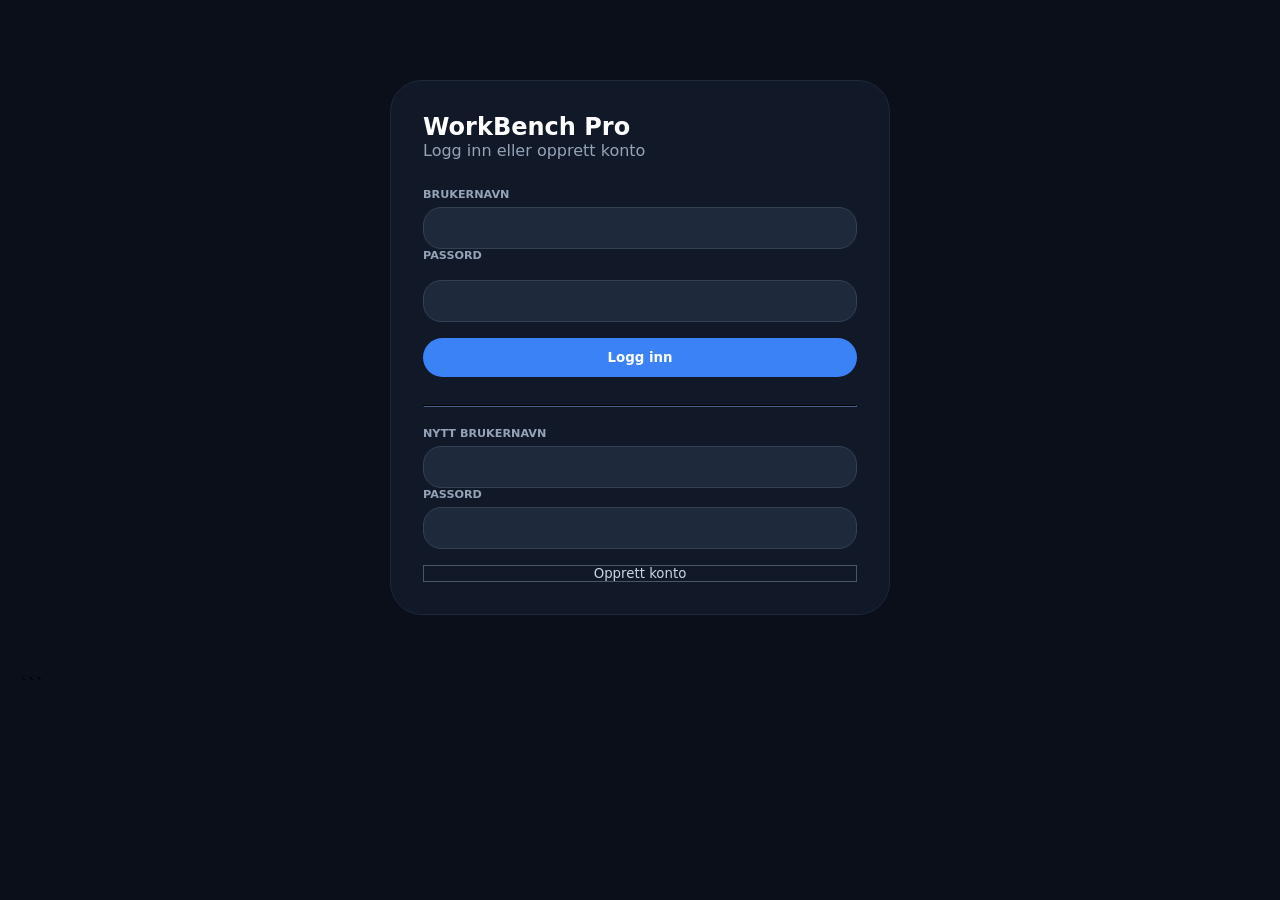
==== index.html @ 7f1fce7b "asd asdf" ====
<!DOCTYPE html>
<html lang="no">
<head>
    <meta charset="UTF-8">
    <meta name="viewport" content="width=device-width, initial-scale=1.0, user-scalable=yes">
    <title>WorkBench Pro - Total arbeidsportal</title>
    <style>
        * {
            margin: 0;
            padding: 0;
            box-sizing: border-box;
            font-family: 'Inter', 'Segoe UI', system-ui, -apple-system, BlinkMacSystemFont, Roboto, sans-serif;
        }

        body {
            background: #0a0f1a;
            min-height: 100vh;
            padding: 20px;
        }

        .app-wrapper {
            max-width: 1600px;
            margin: 0 auto;
        }

        /* Header pro */
        .pro-header {
            background: linear-gradient(135deg, #0f172a 0%, #111827 100%);
            border-radius: 24px;
            padding: 20px 32px;
            margin-bottom: 24px;
            display: flex;
            justify-content: space-between;
            align-items: center;
            flex-wrap: wrap;
            gap: 16px;
            box-shadow: 0 10px 25px -5px rgba(0,0,0,0.3);
            border: 1px solid rgba(255,255,255,0.08);
        }
        .logo-area h1 {
            color: white;
            font-size: 1.6rem;
            font-weight: 600;
            letter-spacing: -0.3px;
        }
        .logo-area p {
            color: #94a3b8;
            font-size: 0.8rem;
        }
        .user-area {
            display: flex;
            align-items: center;
            gap: 16px;
            background: #1e293b;
            padding: 8px 20px;
            border-radius: 60px;
        }
        .user-name {
            color: #e2e8f0;
            font-weight: 500;
        }
        .logout-btn {
            background: #dc2626;
            border: none;
            padding: 6px 16px;
            border-radius: 30px;
            color: white;
            font-weight: 600;
            cursor: pointer;
            transition: 0.2s;
        }
        .logout-btn:hover {
            background: #b91c1c;
        }

        /* KPI Grid - Finans dashboard */
        .kpi-grid {
            display: grid;
            grid-template-columns: repeat(auto-fit, minmax(260px, 1fr));
            gap: 20px;
            margin-bottom: 28px;
        }
        .kpi-card {
            background: linear-gradient(145deg, #1e293b, #0f172a);
            border-radius: 28px;
            padding: 22px 24px;
            border: 1px solid rgba(71, 85, 105, 0.4);
            box-shadow: 0 8px 20px rgba(0,0,0,0.3);
            transition: transform 0.1s ease;
        }
        .kpi-card:hover {
            transform: translateY(-2px);
            border-color: #3b82f6;
        }
        .kpi-label {
            font-size: 0.75rem;
            text-transform: uppercase;
            letter-spacing: 1px;
            font-weight: 600;
            color: #94a3b8;
            margin-bottom: 10px;
        }
        .kpi-value {
            font-size: 2.4rem;
            font-weight: 800;
            color: #f1f5f9;
            letter-spacing: -1px;
        }
        .kpi-sub {
            font-size: 0.8rem;
            color: #64748b;
            margin-top: 8px;
        }
        .positive {
            color: #4ade80;
        }
        .negative {
            color: #f87171;
        }

        /* Hovedinnhold - Tabs design */
        .nav-tabs-pro {
            display: flex;
            background: #0f172a;
            border-radius: 60px;
            padding: 6px;
            margin-bottom: 28px;
            gap: 6px;
            flex-wrap: wrap;
            border: 1px solid #1e293b;
        }
        .tab-pro {
            background: transparent;
            border: none;
            padding: 12px 28px;
            border-radius: 40px;
            font-weight: 600;
            font-size: 0.85rem;
            color: #94a3b8;
            cursor: pointer;
            transition: all 0.2s;
        }
        .tab-pro.active {
            background: #3b82f6;
            color: white;
            box-shadow: 0 4px 12px rgba(59,130,246,0.3);
        }
        .tab-pro:hover:not(.active) {
            background: #1e293b;
            color: #cbd5e1;
        }

        .tab-pane {
            display: none;
            animation: fadeIn 0.25s ease;
        }
        .tab-pane.active-pane {
            display: block;
        }
        @keyframes fadeIn {
            from { opacity: 0; transform: translateY(6px);}
            to { opacity: 1; transform: translateY(0);}
        }

        /* Kort og tabeller */
        .card-glass {
            background: #111827;
            border-radius: 28px;
            padding: 1.6rem;
            margin-bottom: 1.8rem;
            border: 1px solid #1f2a3e;
            box-shadow: 0 6px 14px rgba(0,0,0,0.2);
        }
        .card-title {
            font-size: 1.25rem;
            font-weight: 600;
            color: #e2e8f0;
            margin-bottom: 1.2rem;
            border-left: 4px solid #3b82f6;
            padding-left: 16px;
        }
        .form-row {
            display: grid;
            grid-template-columns: repeat(auto-fit, minmax(200px, 1fr));
            gap: 16px;
            margin-bottom: 20px;
        }
        .input-field {
            background: #1e293b;
            border: 1px solid #334155;
            border-radius: 18px;
            padding: 12px 16px;
            color: white;
            font-size: 0.9rem;
            width: 100%;
        }
        .input-field:focus {
            outline: none;
            border-color: #3b82f6;
        }
        label {
            font-size: 0.7rem;
            font-weight: 600;
            color: #94a3b8;
            display: block;
            margin-bottom: 6px;
            text-transform: uppercase;
        }
        .btn-primary {
            background: #3b82f6;
            border: none;
            border-radius: 40px;
            padding: 12px 24px;
            font-weight: 600;
            color: white;
            cursor: pointer;
            transition: 0.2s;
        }
        .btn-primary:hover {
            background: #2563eb;
            transform: scale(0.98);
        }
        .btn-danger {
            background: #dc2626;
        }
        .btn-outline {
            background: transparent;
            border: 1px solid #475569;
            color: #cbd5e1;
        }
        .data-table {
            width: 100%;
            border-collapse: collapse;
        }
        .data-table th {
            text-align: left;
            padding: 12px 8px;
            color: #94a3b8;
            font-weight: 600;
            font-size: 0.7rem;
            border-bottom: 1px solid #1f2a3e;
        }
        .data-table td {
            padding: 12px 8px;
            color: #e2e8f0;
            font-size: 0.85rem;
            border-bottom: 1px solid #1e293b;
        }
        .action-btn {
            background: none;
            border: none;
            color: #f97316;
            cursor: pointer;
            font-size: 0.75rem;
        }
        .scroll-table {
            max-height: 320px;
            overflow-y: auto;
        }
        .badge-stat {
            background: #0f172a;
            padding: 4px 10px;
            border-radius: 40px;
            font-size: 0.7rem;
        }
        hr {
            border-color: #1e293b;
            margin: 16px 0;
        }
        .flex-between {
            display: flex;
            justify-content: space-between;
            align-items: center;
        }
        @media (max-width: 700px) {
            .kpi-value { font-size: 1.6rem; }
            .tab-pro { padding: 8px 16px; }
        }
    </style>
</head>
<body>
<div class="app-wrapper" id="rootApp"></div>

<script>
    // ======================= PROFESJONELL WORKBENCH =======================
    // Data som lagres: timerLogg, fravær, månedslønn, utlegg/utgifter (wallet)
    // Persistering: ALLE endringer lagres instant, ingen tilbakegang til start-side.
    // Lommebok: saldo, minus penger brukt, pluss inntekt (lønn)
    
    let currentUser = null;
    
    // ---------- BRUKERSYSTEM ----------
    function getUsers() {
        const raw = localStorage.getItem("pro_work_users");
        return raw ? JSON.parse(raw) : {};
    }
    function saveUsers(users) { localStorage.setItem("pro_work_users", JSON.stringify(users)); }
    
    function registerUser(username, password) {
        const users = getUsers();
        if (users[username]) return { success: false, message: "Brukernavn eksisterer" };
        if (!username.trim() || !password.trim()) return { success: false, message: "Fyll ut felter" };
        users[username] = { password, created: new Date().toISOString() };
        saveUsers(users);
        // init workdata med wallet
        if (!localStorage.getItem(`workbench_${username}`)) {
            const initData = {
                timerLogg: [],
                fravær: [],
                månedslønn: [],
                walletHistory: [],  // {id, dato, beskrivelse, belop, type: "utgift" eller "inntekt"}
                saldo: 0
            };
            localStorage.setItem(`workbench_${username}`, JSON.stringify(initData));
        }
        return { success: true };
    }
    
    function loginUser(username, password) {
        const users = getUsers();
        if (!users[username]) return false;
        return users[username].password === password;
    }
    
    function loadWorkData() {
        if (!currentUser) return null;
        const raw = localStorage.getItem(`workbench_${currentUser}`);
        if (raw) return JSON.parse(raw);
        return { timerLogg: [], fravær: [], månedslønn: [], walletHistory: [], saldo: 0 };
    }
    
    function saveWorkData(data) {
        if (!currentUser) return;
        localStorage.setItem(`workbench_${currentUser}`, JSON.stringify(data));
    }
    
    // Hjelpere
    function beregnTimer(start, slutt) {
        if (!start || !slutt) return 0;
        let [sh, sm] = start.split(':').map(Number);
        let [eh, em] = slutt.split(':').map(Number);
        let total = (eh + em/60) - (sh + sm/60);
        if (total < 0) total += 24;
        return parseFloat(total.toFixed(2));
    }
    
    // Oppdater visning (re-render hele dashboard, men BEHOLDER data, ingen tilbakestilling)
    function renderFullDashboard() {
        if (!currentUser) {
            renderAuthScreen();
            return;
        }
        const data = loadWorkData();
        if (!data.saldo && data.saldo !== 0) data.saldo = 0;
        if (!data.walletHistory) data.walletHistory = [];
        
        const totalInntekt = data.månedslønn.reduce((sum, m) => sum + (m.beløp || 0), 0);
        const totalUtgift = data.walletHistory.filter(w => w.type === 'utgift').reduce((sum, w) => sum + w.belop, 0);
        const totalLønnRegistrert = data.månedslønn.length;
        const totaleTimer = data.timerLogg.reduce((sum, t) => sum + t.totalTimer, 0);
        
        const root = document.getElementById('rootApp');
        root.innerHTML = `
            <div class="pro-header">
                <div class="logo-area">
                    <h1>WORKBENCH PRO</h1>
                    <p>timelogg | fravær | finans | lommebok</p>
                </div>
                <div class="user-area">
                    <span class="user-name">${currentUser}</span>
                    <button class="logout-btn" id="globalLogout">Logg ut</button>
                </div>
            </div>
            
            <!-- KPI Dashboard -->
            <div class="kpi-grid">
                <div class="kpi-card">
                    <div class="kpi-label">NÅVÆRENDE SALDO</div>
                    <div class="kpi-value">${data.saldo.toLocaleString('nb-NO')} kr</div>
                    <div class="kpi-sub">Lommebok / kontanter</div>
                </div>
                <div class="kpi-card">
                    <div class="kpi-label">TOTAL LØNN (REG.)</div>
                    <div class="kpi-value">${totalInntekt.toLocaleString('nb-NO')} kr</div>
                    <div class="kpi-sub">fra ${totalLønnRegistrert} måneder</div>
                </div>
                <div class="kpi-card">
                    <div class="kpi-label">TOTAL UTGIFTER</div>
                    <div class="kpi-value negative">- ${totalUtgift.toLocaleString('nb-NO')} kr</div>
                    <div class="kpi-sub">historiske utgifter</div>
                </div>
                <div class="kpi-card">
                    <div class="kpi-label">ARBEIDSTIMER (TOT)</div>
                    <div class="kpi-value">${totaleTimer.toFixed(1)} h</div>
                    <div class="kpi-sub">registrerte timer</div>
                </div>
            </div>
            
            <!-- Tabs -->
            <div class="nav-tabs-pro">
                <button class="tab-pro active" data-pane="paneTimereg">TIMEREG.</button>
                <button class="tab-pro" data-pane="paneFravær">FRAVÆR</button>
                <button class="tab-pro" data-pane="paneLonn">LØNN & LØNNSHIST.</button>
                <button class="tab-pro" data-pane="paneWallet">LOMMEBOK / UTGIFTER</button>
                <button class="tab-pro" data-pane="paneTotal">ANALYSE & DATA</button>
            </div>
            
            <!-- Panel 1: Timeregistrering -->
            <div id="paneTimereg" class="tab-pane active-pane">
                <div class="card-glass">
                    <div class="card-title">Registrer arbeidstid (klokkeslett)</div>
                    <div class="form-row">
                        <div><label>DATO</label><input type="date" id="timerDato" class="input-field" value="${new Date().toISOString().slice(0,10)}"></div>
                        <div><label>START</label><input type="time" id="startTid" class="input-field" value="08:00"></div>
                        <div><label>SLUTT</label><input type="time" id="sluttTid" class="input-field" value="16:00"></div>
                        <div><label>BESKRIVELSE</label><input type="text" id="timerBeskrivelse" class="input-field" placeholder="Prosjekt"></div>
                    </div>
                    <button id="leggTilTimerBtn" class="btn-primary">+ Legg til timelogg</button>
                </div>
                <div class="card-glass">
                    <div class="card-title">📋 Timelogg historikk</div>
                    <div class="scroll-table">
                        <table class="data-table">
                            <thead><tr><th>DATO</th><th>START</th><th>SLUTT</th><th>TIMER</th><th>BESKRIVELSE</th><th></th></tr></thead>
                            <tbody id="timerTableBody"></tbody>
                        </table>
                    </div>
                </div>
            </div>
            
            <!-- Panel 2: Fravær -->
            <div id="paneFravær" class="tab-pane">
                <div class="card-glass">
                    <div class="card-title">Registrer fravær</div>
                    <div class="form-row">
                        <div><label>DATO</label><input type="date" id="fravDato" class="input-field"></div>
                        <div><label>TIMER FRAVÆR</label><input type="number" step="0.5" id="fravTimer" class="input-field" placeholder="7.5"></div>
                        <div><label>ÅRSAK</label><input type="text" id="fravArsak" class="input-field" placeholder="sykdom"></div>
                    </div>
                    <button id="leggFraværBtn" class="btn-primary">Registrer fravær</button>
                </div>
                <div class="card-glass">
                    <div class="card-title">Fraværsoversikt</div>
                    <div class="scroll-table"><table class="data-table"><thead><tr><th>DATO</th><th>TIMER</th><th>ÅRSAK</th><th></th></tr></thead><tbody id="fraværTableBody"></tbody></table></div>
                </div>
            </div>
            
            <!-- Panel 3: Lønn -->
            <div id="paneLonn" class="tab-pane">
                <div class="card-glass">
                    <div class="card-title">Registrer månedslønn (brutto)</div>
                    <div class="form-row">
                        <div><label>MÅNED</label><input type="month" id="lonnMaaned" class="input-field" value="${new Date().toISOString().slice(0,7)}"></div>
                        <div><label>BELØP (NOK)</label><input type="number" id="lonnBelop" class="input-field" placeholder="38500"></div>
                        <div><label>KOMMENTAR</label><input type="text" id="lonnKommentar" class="input-field"></div>
                    </div>
                    <button id="regLonnBtn" class="btn-primary">Registrer lønn</button>
                    <div class="flex-between" style="margin-top:16px;"><span>➕ Legg til lønn i lommebok:</span><button id="leggTilLommebokFraLonn" class="btn-outline" style="padding:6px 16px;">+ Overfør til saldo</button></div>
                </div>
                <div class="card-glass">
                    <div class="card-title">Lønnshistorikk (tabell)</div>
                    <div class="scroll-table"><table class="data-table"><thead><tr><th>MÅNED</th><th>BELØP</th><th>KOMMENTAR</th><th></th></tr></thead><tbody id="lonnTableBody"></tbody></table></div>
                </div>
            </div>
            
            <!-- Panel 4: Lommebok / Utgifter -->
            <div id="paneWallet" class="tab-pane">
                <div class="card-glass">
                    <div class="card-title">💰 Legg til utgift eller inntekt (kontantstrøm)</div>
                    <div class="form-row">
                        <div><label>BESKRIVELSE</label><input type="text" id="utenBeskrivelse" class="input-field" placeholder="Mat, regning, lønnstillegg"></div>
                        <div><label>BELØP</label><input type="number" id="utenBelop" class="input-field" placeholder="0"></div>
                        <div><label>TYPE</label><select id="utenType" class="input-field"><option value="utgift">Utgift (minus)</option><option value="inntekt">Inntekt (plus)</option></select></div>
                        <div><label>DATO</label><input type="date" id="utenDato" class="input-field" value="${new Date().toISOString().slice(0,10)}"></div>
                    </div>
                    <button id="leggTilTransaksjonBtn" class="btn-primary">Legg til i lommebok</button>
                </div>
                <div class="card-glass">
                    <div class="card-title">📜 Transaksjonshistorikk & Saldoendringer</div>
                    <div class="scroll-table"><table class="data-table"><thead><tr><th>DATO</th><th>BESKRIVELSE</th><th>BELØP</th><th></th></tr></thead><tbody id="walletTableBody"></tbody></table></div>
                </div>
            </div>
            
            <!-- Panel 5: Total analyse -->
            <div id="paneTotal" class="tab-pane">
                <div class="card-glass">
                    <div class="card-title">📊 NØKKELTALL & RAPPORT</div>
                    <div style="display:grid; grid-template-columns:1fr 1fr; gap:16px;">
                        <div><span class="kpi-label">Gjennomsnittlig månedslønn</span><div class="kpi-value" style="font-size:1.6rem;">${(totalInntekt / (data.månedslønn.length||1)).toFixed(0)} kr</div></div>
                        <div><span class="kpi-label">Totalt fravær (timer)</span><div class="kpi-value" style="font-size:1.6rem;">${data.fravær.reduce((s,f)=>s+f.timerFravær,0)} h</div></div>
                        <div><span class="kpi-label">Måneder med lønn</span><div>${data.månedslønn.length}</div></div>
                        <div><span class="kpi-label">Antall transaksjoner</span><div>${data.walletHistory.length}</div></div>
                    </div>
                    <hr>
                    <div class="card-title">📆 Timelogg per måned (aggregering)</div>
                    <div id="aggregeringContainer" style="color:#cbd5e1; font-size:0.8rem;"></div>
                </div>
            </div>
        `;
        
        // Hendelser: ingen tilbake til start, alle endringer lagres og rerender
        document.getElementById('globalLogout')?.addEventListener('click', () => { currentUser = null; renderFullDashboard(); });
        
        // TAB logikk
        const panes = ['paneTimereg', 'paneFravær', 'paneLonn', 'paneWallet', 'paneTotal'];
        document.querySelectorAll('.tab-pro').forEach(btn => {
            btn.addEventListener('click', () => {
                document.querySelectorAll('.tab-pro').forEach(b => b.classList.remove('active'));
                btn.classList.add('active');
                const target = btn.getAttribute('data-pane');
                panes.forEach(p => {
                    const el = document.getElementById(p);
                    if (el) el.classList.remove('active-pane');
                });
                document.getElementById(target)?.classList.add('active-pane');
            });
        });
        
        // Fyll tabeller
        const current = loadWorkData();
        // timer tabell
        const timerTbody = document.getElementById('timerTableBody');
        if (timerTbody) {
            timerTbody.innerHTML = [...current.timerLogg].sort((a,b)=>b.dato.localeCompare(a.dato)).map(t => `
                <tr><td>${t.dato}</td><td>${t.startKl}</td><td>${t.sluttKl}</td><td>${t.totalTimer}</td><td>${t.beskrivelse}</td><td><button class="action-btn slettTimerBtn" data-id="${t.id}">Slett</button></td></tr>
            `).join('');
            document.querySelectorAll('.slettTimerBtn').forEach(btn => {
                btn.addEventListener('click', (e) => {
                    const id = parseFloat(btn.getAttribute('data-id'));
                    let d = loadWorkData();
                    d.timerLogg = d.timerLogg.filter(l => l.id !== id);
                    saveWorkData(d);
                    renderFullDashboard();
                });
            });
        }
        
        // Fravær
        const fravTbody = document.getElementById('fraværTableBody');
        if (fravTbody) {
            fravTbody.innerHTML = [...current.fravær].sort((a,b)=>b.dato.localeCompare(a.dato)).map(f => `
                <tr><td>${f.dato}</td><td>${f.timerFravær}</td><td>${f.årsak}</td><td><button class="action-btn slettFraværBtn" data-id="${f.id}">Slett</button></td></tr>
            `).join('');
            document.querySelectorAll('.slettFraværBtn').forEach(btn => {
                btn.addEventListener('click', (e) => {
                    const id = parseFloat(btn.getAttribute('data-id'));
                    let d = loadWorkData();
                    d.fravær = d.fravær.filter(f => f.id !== id);
                    saveWorkData(d);
                    renderFullDashboard();
                });
            });
        }
        
        // Lønn
        const lonnTbody = document.getElementById('lonnTableBody');
        if (lonnTbody) {
            lonnTbody.innerHTML = [...current.månedslønn].sort((a,b)=>b.måned.localeCompare(a.måned)).map(l => `
                <tr><td>${l.måned}</td><td>${l.beløp.toLocaleString()} kr</td><td>${l.kommentar || '-'}</td><td><button class="action-btn slettLonnBtn" data-month="${l.måned}">Slett</button></td></tr>
            `).join('');
            document.querySelectorAll('.slettLonnBtn').forEach(btn => {
                btn.addEventListener('click', (e) => {
                    const month = btn.getAttribute('data-month');
                    let d = loadWorkData();
                    d.månedslønn = d.månedslønn.filter(m => m.måned !== month);
                    saveWorkData(d);
                    renderFullDashboard();
                });
            });
        }
        
        // Wallet
        const walletBody = document.getElementById('walletTableBody');
        if (walletBody) {
            walletBody.innerHTML = [...current.walletHistory].sort((a,b)=>b.dato.localeCompare(a.dato)).map(w => `
                <tr><td>${w.dato}</td><td>${w.beskrivelse} ${w.type === 'utgift' ? '(utgift)' : '(inntekt)'}</td><td style="${w.type === 'utgift' ? 'color:#f87171' : 'color:#4ade80'}">${w.type === 'utgift' ? '-' : '+'} ${w.belop.toLocaleString()} kr</td><td><button class="action-btn slettTransBtn" data-id="${w.id}">Slett</button></td></tr>
            `).join('');
            document.querySelectorAll('.slettTransBtn').forEach(btn => {
                btn.addEventListener('click', (e) => {
                    const id = parseFloat(btn.getAttribute('data-id'));
                    let d = loadWorkData();
                    const trans = d.walletHistory.find(t => t.id === id);
                    if (trans) {
                        if (trans.type === 'utgift') d.saldo += trans.belop;
                        else d.saldo -= trans.belop;
                        d.walletHistory = d.walletHistory.filter(t => t.id !== id);
                        saveWorkData(d);
                        renderFullDashboard();
                    }
                });
            });
        }
        
        // Aggregering
        const aggDiv = document.getElementById('aggregeringContainer');
        if (aggDiv && current.timerLogg.length) {
            const byMonth = {};
            current.timerLogg.forEach(t => {
                const month = t.dato.slice(0,7);
                byMonth[month] = (byMonth[month] || 0) + t.totalTimer;
            });
            aggDiv.innerHTML = Object.entries(byMonth).sort().map(([m, h]) => `<div>${m}: ${h.toFixed(1)} timer</div>`).join('');
        } else if(aggDiv) aggDiv.innerHTML = 'Ingen timer enda.';
        
        // Event: Legg til timer
        document.getElementById('leggTilTimerBtn')?.addEventListener('click', () => {
            const dato = document.getElementById('timerDato').value;
            const start = document.getElementById('startTid').value;
            const slutt = document.getElementById('sluttTid').value;
            const beskrivelse = document.getElementById('timerBeskrivelse').value || "Arbeid";
            if (!dato || !start || !slutt) return alert("Fyll dato og klokkeslett");
            const timer = beregnTimer(start, slutt);
            if (timer <= 0) return alert("Sluttid må være etter start");
            let d = loadWorkData();
            d.timerLogg.push({ id: Date.now(), dato, startKl: start, sluttKl: slutt, totalTimer: timer, beskrivelse });
            saveWorkData(d);
            renderFullDashboard();
        });
        
        // Fravær
        document.getElementById('leggFraværBtn')?.addEventListener('click', () => {
            const dato = document.getElementById('fravDato').value;
            const timer = parseFloat(document.getElementById('fravTimer').value);
            const arsak = document.getElementById('fravArsak').value || "Ikke oppgitt";
            if (!dato || isNaN(timer) || timer <= 0) return alert("Gyldig dato og timer");
            let d = loadWorkData();
            d.fravær.push({ id: Date.now(), dato, timerFravær: timer, årsak: arsak });
            saveWorkData(d);
            renderFullDashboard();
        });
        
        // Lønn registrer
        document.getElementById('regLonnBtn')?.addEventListener('click', () => {
            const måned = document.getElementById('lonnMaaned').value;
            const beløp = parseFloat(document.getElementById('lonnBelop').value);
            const kommentar = document.getElementById('lonnKommentar').value;
            if (!måned || isNaN(beløp)) return alert("Fyll ut beløp");
            let d = loadWorkData();
            const idx = d.månedslønn.findIndex(m => m.måned === måned);
            if (idx !== -1) d.månedslønn[idx] = { måned, beløp, kommentar };
            else d.månedslønn.push({ måned, beløp, kommentar });
            saveWorkData(d);
            renderFullDashboard();
        });
        
        // Overfør lønn til lommebok
        document.getElementById('leggTilLommebokFraLonn')?.addEventListener('click', () => {
            const måned = document.getElementById('lonnMaaned').value;
            let d = loadWorkData();
            const lonnPost = d.månedslønn.find(m => m.måned === måned);
            if (!lonnPost) return alert("Registrer først lønn for valgt måned");
            d.saldo = (d.saldo || 0) + lonnPost.beløp;
            d.walletHistory.push({ id: Date.now(), dato: new Date().toISOString().slice(0,10), beskrivelse: `Lønn ${måned}`, belop: lonnPost.beløp, type: "inntekt" });
            saveWorkData(d);
            renderFullDashboard();
        });
        
        // Transaksjon lommebok
        document.getElementById('leggTilTransaksjonBtn')?.addEventListener('click', () => {
            const beskrivelse = document.getElementById('utenBeskrivelse').value;
            const belop = parseFloat(document.getElementById('utenBelop').value);
            const type = document.getElementById('utenType').value;
            const dato = document.getElementById('utenDato').value;
            if (!beskrivelse || isNaN(belop) || belop <= 0) return alert("Fyll ut korrekt");
            let d = loadWorkData();
            const endring = type === 'utgift' ? -belop : belop;
            d.saldo = (d.saldo || 0) + endring;
            d.walletHistory.push({ id: Date.now(), dato, beskrivelse, belop, type });
            saveWorkData(d);
            renderFullDashboard();
        });
    }
    
    // Innloggingsskjerm
    function renderAuthScreen() {
        const root = document.getElementById('rootApp');
        root.innerHTML = `
            <div style="max-width: 500px; margin: 60px auto; background: #111827; border-radius: 32px; padding: 32px; border:1px solid #1e293b;">
                <h2 style="color:white;">WorkBench Pro</h2>
                <p style="color:#94a3b8; margin-bottom:28px;">Logg inn eller opprett konto</p>
                <div id="authMsg" style="margin-bottom:16px;"></div>
                <div style="margin-bottom:28px;">
                    <label>Brukernavn</label><input type="text" id="loginUser" class="input-field" style="width:100%;">
                    <label>Passord</label><input type="password" id="loginPass" class="input-field" style="width:100%; margin-top:12px;">
                    <button id="doLogin" class="btn-primary" style="width:100%; margin-top:16px;">Logg inn</button>
                </div>
                <hr>
                <div style="margin-top:20px;">
                    <label>Nytt brukernavn</label><input type="text" id="regUser" class="input-field">
                    <label>Passord</label><input type="password" id="regPass" class="input-field">
                    <button id="doRegister" class="btn-outline" style="width:100%; margin-top:16px;">Opprett konto</button>
                </div>
            </div>
        `;
        document.getElementById('doLogin').addEventListener('click', () => {
            const u = document.getElementById('loginUser').value.trim();
            const p = document.getElementById('loginPass').value;
            if (loginUser(u, p)) { currentUser = u; renderFullDashboard(); }
            else document.getElementById('authMsg').innerHTML = '<div style="color:#f87171;">Feil brukernavn/passord</div>';
        });
        document.getElementById('doRegister').addEventListener('click', () => {
            const u = document.getElementById('regUser').value.trim();
            const p = document.getElementById('regPass').value;
            const res = registerUser(u, p);
            if (res.success) { document.getElementById('authMsg').innerHTML = '<div style="color:#4ade80;">Bruker opprettet, logg inn</div>'; }
            else document.getElementById('authMsg').innerHTML = `<div style="color:#f87171;">${res.message}</div>`;
        });
    }
    
    renderAuthScreen();
</script>
</body>
</html>
```
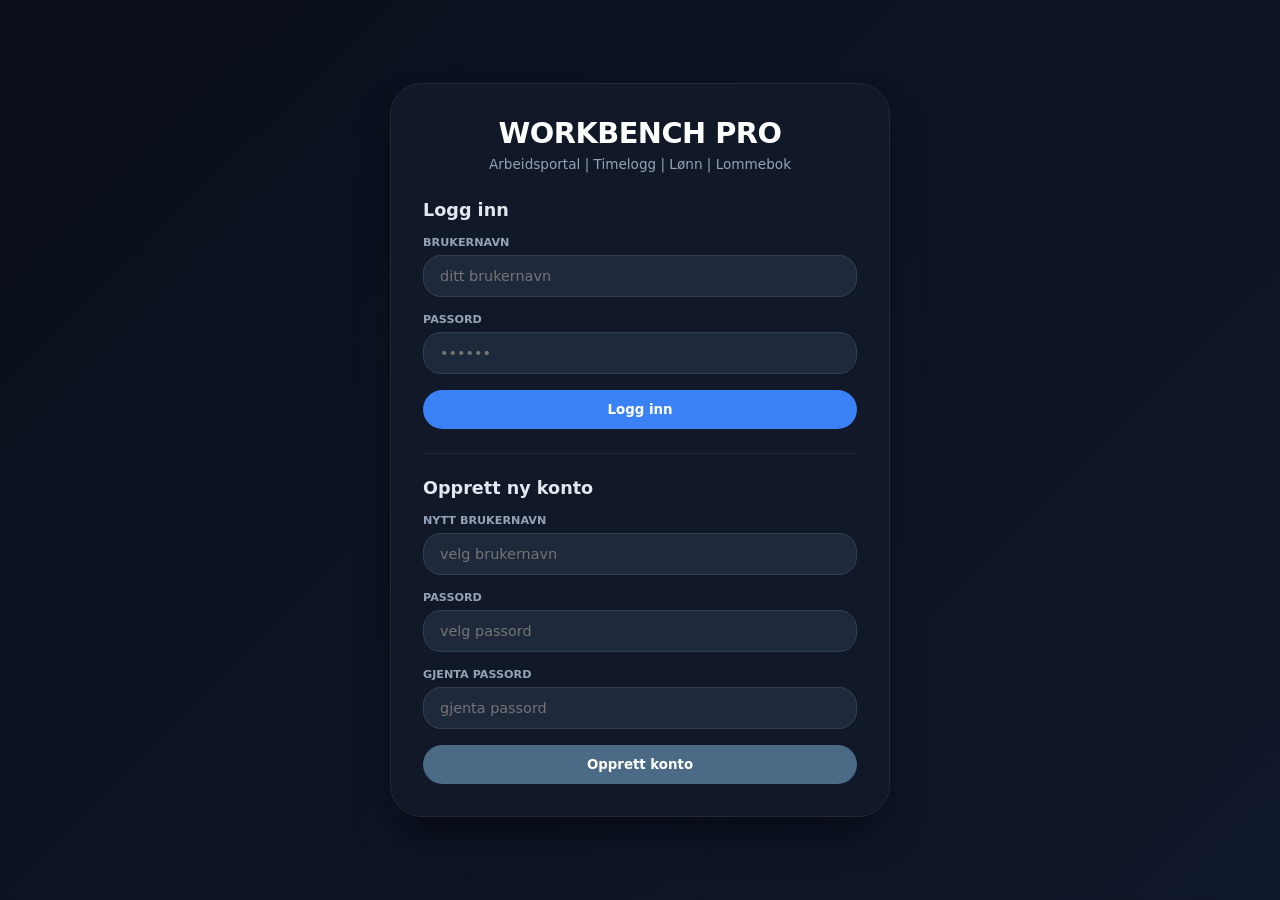
==== commit 48cd586b: "asdf asdfasdf" ====
--- a/index.html
+++ b/index.html
@@ -2,713 +2,55 @@
 <html lang="no">
 <head>
     <meta charset="UTF-8">
-    <meta name="viewport" content="width=device-width, initial-scale=1.0, user-scalable=yes">
-    <title>WorkBench Pro - Total arbeidsportal</title>
-    <style>
-        * {
-            margin: 0;
-            padding: 0;
-            box-sizing: border-box;
-            font-family: 'Inter', 'Segoe UI', system-ui, -apple-system, BlinkMacSystemFont, Roboto, sans-serif;
-        }
-
-        body {
-            background: #0a0f1a;
-            min-height: 100vh;
-            padding: 20px;
-        }
-
-        .app-wrapper {
-            max-width: 1600px;
-            margin: 0 auto;
-        }
-
-        /* Header pro */
-        .pro-header {
-            background: linear-gradient(135deg, #0f172a 0%, #111827 100%);
-            border-radius: 24px;
-            padding: 20px 32px;
-            margin-bottom: 24px;
-            display: flex;
-            justify-content: space-between;
-            align-items: center;
-            flex-wrap: wrap;
-            gap: 16px;
-            box-shadow: 0 10px 25px -5px rgba(0,0,0,0.3);
-            border: 1px solid rgba(255,255,255,0.08);
-        }
-        .logo-area h1 {
-            color: white;
-            font-size: 1.6rem;
-            font-weight: 600;
-            letter-spacing: -0.3px;
-        }
-        .logo-area p {
-            color: #94a3b8;
-            font-size: 0.8rem;
-        }
-        .user-area {
-            display: flex;
-            align-items: center;
-            gap: 16px;
-            background: #1e293b;
-            padding: 8px 20px;
-            border-radius: 60px;
-        }
-        .user-name {
-            color: #e2e8f0;
-            font-weight: 500;
-        }
-        .logout-btn {
-            background: #dc2626;
-            border: none;
-            padding: 6px 16px;
-            border-radius: 30px;
-            color: white;
-            font-weight: 600;
-            cursor: pointer;
-            transition: 0.2s;
-        }
-        .logout-btn:hover {
-            background: #b91c1c;
-        }
-
-        /* KPI Grid - Finans dashboard */
-        .kpi-grid {
-            display: grid;
-            grid-template-columns: repeat(auto-fit, minmax(260px, 1fr));
-            gap: 20px;
-            margin-bottom: 28px;
-        }
-        .kpi-card {
-            background: linear-gradient(145deg, #1e293b, #0f172a);
-            border-radius: 28px;
-            padding: 22px 24px;
-            border: 1px solid rgba(71, 85, 105, 0.4);
-            box-shadow: 0 8px 20px rgba(0,0,0,0.3);
-            transition: transform 0.1s ease;
-        }
-        .kpi-card:hover {
-            transform: translateY(-2px);
-            border-color: #3b82f6;
-        }
-        .kpi-label {
-            font-size: 0.75rem;
-            text-transform: uppercase;
-            letter-spacing: 1px;
-            font-weight: 600;
-            color: #94a3b8;
-            margin-bottom: 10px;
-        }
-        .kpi-value {
-            font-size: 2.4rem;
-            font-weight: 800;
-            color: #f1f5f9;
-            letter-spacing: -1px;
-        }
-        .kpi-sub {
-            font-size: 0.8rem;
-            color: #64748b;
-            margin-top: 8px;
-        }
-        .positive {
-            color: #4ade80;
-        }
-        .negative {
-            color: #f87171;
-        }
-
-        /* Hovedinnhold - Tabs design */
-        .nav-tabs-pro {
-            display: flex;
-            background: #0f172a;
-            border-radius: 60px;
-            padding: 6px;
-            margin-bottom: 28px;
-            gap: 6px;
-            flex-wrap: wrap;
-            border: 1px solid #1e293b;
-        }
-        .tab-pro {
-            background: transparent;
-            border: none;
-            padding: 12px 28px;
-            border-radius: 40px;
-            font-weight: 600;
-            font-size: 0.85rem;
-            color: #94a3b8;
-            cursor: pointer;
-            transition: all 0.2s;
-        }
-        .tab-pro.active {
-            background: #3b82f6;
-            color: white;
-            box-shadow: 0 4px 12px rgba(59,130,246,0.3);
-        }
-        .tab-pro:hover:not(.active) {
-            background: #1e293b;
-            color: #cbd5e1;
-        }
-
-        .tab-pane {
-            display: none;
-            animation: fadeIn 0.25s ease;
-        }
-        .tab-pane.active-pane {
-            display: block;
-        }
-        @keyframes fadeIn {
-            from { opacity: 0; transform: translateY(6px);}
-            to { opacity: 1; transform: translateY(0);}
-        }
-
-        /* Kort og tabeller */
-        .card-glass {
-            background: #111827;
-            border-radius: 28px;
-            padding: 1.6rem;
-            margin-bottom: 1.8rem;
-            border: 1px solid #1f2a3e;
-            box-shadow: 0 6px 14px rgba(0,0,0,0.2);
-        }
-        .card-title {
-            font-size: 1.25rem;
-            font-weight: 600;
-            color: #e2e8f0;
-            margin-bottom: 1.2rem;
-            border-left: 4px solid #3b82f6;
-            padding-left: 16px;
-        }
-        .form-row {
-            display: grid;
-            grid-template-columns: repeat(auto-fit, minmax(200px, 1fr));
-            gap: 16px;
-            margin-bottom: 20px;
-        }
-        .input-field {
-            background: #1e293b;
-            border: 1px solid #334155;
-            border-radius: 18px;
-            padding: 12px 16px;
-            color: white;
-            font-size: 0.9rem;
-            width: 100%;
-        }
-        .input-field:focus {
-            outline: none;
-            border-color: #3b82f6;
-        }
-        label {
-            font-size: 0.7rem;
-            font-weight: 600;
-            color: #94a3b8;
-            display: block;
-            margin-bottom: 6px;
-            text-transform: uppercase;
-        }
-        .btn-primary {
-            background: #3b82f6;
-            border: none;
-            border-radius: 40px;
-            padding: 12px 24px;
-            font-weight: 600;
-            color: white;
-            cursor: pointer;
-            transition: 0.2s;
-        }
-        .btn-primary:hover {
-            background: #2563eb;
-            transform: scale(0.98);
-        }
-        .btn-danger {
-            background: #dc2626;
-        }
-        .btn-outline {
-            background: transparent;
-            border: 1px solid #475569;
-            color: #cbd5e1;
-        }
-        .data-table {
-            width: 100%;
-            border-collapse: collapse;
-        }
-        .data-table th {
-            text-align: left;
-            padding: 12px 8px;
-            color: #94a3b8;
-            font-weight: 600;
-            font-size: 0.7rem;
-            border-bottom: 1px solid #1f2a3e;
-        }
-        .data-table td {
-            padding: 12px 8px;
-            color: #e2e8f0;
-            font-size: 0.85rem;
-            border-bottom: 1px solid #1e293b;
-        }
-        .action-btn {
-            background: none;
-            border: none;
-            color: #f97316;
-            cursor: pointer;
-            font-size: 0.75rem;
-        }
-        .scroll-table {
-            max-height: 320px;
-            overflow-y: auto;
-        }
-        .badge-stat {
-            background: #0f172a;
-            padding: 4px 10px;
-            border-radius: 40px;
-            font-size: 0.7rem;
-        }
-        hr {
-            border-color: #1e293b;
-            margin: 16px 0;
-        }
-        .flex-between {
-            display: flex;
-            justify-content: space-between;
-            align-items: center;
-        }
-        @media (max-width: 700px) {
-            .kpi-value { font-size: 1.6rem; }
-            .tab-pro { padding: 8px 16px; }
-        }
-    </style>
+    <meta name="viewport" content="width=device-width, initial-scale=1.0">
+    <title>WorkBench Pro - Logg inn</title>
+    <link rel="stylesheet" href="style.css">
 </head>
-<body>
-<div class="app-wrapper" id="rootApp"></div>
-
-<script>
-    // ======================= PROFESJONELL WORKBENCH =======================
-    // Data som lagres: timerLogg, fravær, månedslønn, utlegg/utgifter (wallet)
-    // Persistering: ALLE endringer lagres instant, ingen tilbakegang til start-side.
-    // Lommebok: saldo, minus penger brukt, pluss inntekt (lønn)
-    
-    let currentUser = null;
-    
-    // ---------- BRUKERSYSTEM ----------
-    function getUsers() {
-        const raw = localStorage.getItem("pro_work_users");
-        return raw ? JSON.parse(raw) : {};
-    }
-    function saveUsers(users) { localStorage.setItem("pro_work_users", JSON.stringify(users)); }
-    
-    function registerUser(username, password) {
-        const users = getUsers();
-        if (users[username]) return { success: false, message: "Brukernavn eksisterer" };
-        if (!username.trim() || !password.trim()) return { success: false, message: "Fyll ut felter" };
-        users[username] = { password, created: new Date().toISOString() };
-        saveUsers(users);
-        // init workdata med wallet
-        if (!localStorage.getItem(`workbench_${username}`)) {
-            const initData = {
-                timerLogg: [],
-                fravær: [],
-                månedslønn: [],
-                walletHistory: [],  // {id, dato, beskrivelse, belop, type: "utgift" eller "inntekt"}
-                saldo: 0
-            };
-            localStorage.setItem(`workbench_${username}`, JSON.stringify(initData));
-        }
-        return { success: true };
-    }
-    
-    function loginUser(username, password) {
-        const users = getUsers();
-        if (!users[username]) return false;
-        return users[username].password === password;
-    }
-    
-    function loadWorkData() {
-        if (!currentUser) return null;
-        const raw = localStorage.getItem(`workbench_${currentUser}`);
-        if (raw) return JSON.parse(raw);
-        return { timerLogg: [], fravær: [], månedslønn: [], walletHistory: [], saldo: 0 };
-    }
-    
-    function saveWorkData(data) {
-        if (!currentUser) return;
-        localStorage.setItem(`workbench_${currentUser}`, JSON.stringify(data));
-    }
-    
-    // Hjelpere
-    function beregnTimer(start, slutt) {
-        if (!start || !slutt) return 0;
-        let [sh, sm] = start.split(':').map(Number);
-        let [eh, em] = slutt.split(':').map(Number);
-        let total = (eh + em/60) - (sh + sm/60);
-        if (total < 0) total += 24;
-        return parseFloat(total.toFixed(2));
-    }
-    
-    // Oppdater visning (re-render hele dashboard, men BEHOLDER data, ingen tilbakestilling)
-    function renderFullDashboard() {
-        if (!currentUser) {
-            renderAuthScreen();
-            return;
-        }
-        const data = loadWorkData();
-        if (!data.saldo && data.saldo !== 0) data.saldo = 0;
-        if (!data.walletHistory) data.walletHistory = [];
-        
-        const totalInntekt = data.månedslønn.reduce((sum, m) => sum + (m.beløp || 0), 0);
-        const totalUtgift = data.walletHistory.filter(w => w.type === 'utgift').reduce((sum, w) => sum + w.belop, 0);
-        const totalLønnRegistrert = data.månedslønn.length;
-        const totaleTimer = data.timerLogg.reduce((sum, t) => sum + t.totalTimer, 0);
-        
-        const root = document.getElementById('rootApp');
-        root.innerHTML = `
-            <div class="pro-header">
-                <div class="logo-area">
-                    <h1>WORKBENCH PRO</h1>
-                    <p>timelogg | fravær | finans | lommebok</p>
-                </div>
-                <div class="user-area">
-                    <span class="user-name">${currentUser}</span>
-                    <button class="logout-btn" id="globalLogout">Logg ut</button>
-                </div>
+<body class="auth-body">
+    <div class="auth-container">
+        <div class="auth-card">
+            <div class="auth-header">
+                <h1>WORKBENCH PRO</h1>
+                <p>Arbeidsportal | Timelogg | Lønn | Lommebok</p>
             </div>
             
-            <!-- KPI Dashboard -->
-            <div class="kpi-grid">
-                <div class="kpi-card">
-                    <div class="kpi-label">NÅVÆRENDE SALDO</div>
-                    <div class="kpi-value">${data.saldo.toLocaleString('nb-NO')} kr</div>
-                    <div class="kpi-sub">Lommebok / kontanter</div>
+            <div id="authMessage" class="auth-message"></div>
+            
+            <div class="auth-section">
+                <h3>Logg inn</h3>
+                <div class="form-group">
+                    <label>Brukernavn</label>
+                    <input type="text" id="loginUsername" class="input-field" placeholder="ditt brukernavn">
                 </div>
-                <div class="kpi-card">
-                    <div class="kpi-label">TOTAL LØNN (REG.)</div>
-                    <div class="kpi-value">${totalInntekt.toLocaleString('nb-NO')} kr</div>
-                    <div class="kpi-sub">fra ${totalLønnRegistrert} måneder</div>
+                <div class="form-group">
+                    <label>Passord</label>
+                    <input type="password" id="loginPassword" class="input-field" placeholder="••••••">
                 </div>
-                <div class="kpi-card">
-                    <div class="kpi-label">TOTAL UTGIFTER</div>
-                    <div class="kpi-value negative">- ${totalUtgift.toLocaleString('nb-NO')} kr</div>
-                    <div class="kpi-sub">historiske utgifter</div>
-                </div>
-                <div class="kpi-card">
-                    <div class="kpi-label">ARBEIDSTIMER (TOT)</div>
-                    <div class="kpi-value">${totaleTimer.toFixed(1)} h</div>
-                    <div class="kpi-sub">registrerte timer</div>
-                </div>
+                <button id="loginBtn" class="btn-primary btn-full">Logg inn</button>
             </div>
             
-            <!-- Tabs -->
-            <div class="nav-tabs-pro">
-                <button class="tab-pro active" data-pane="paneTimereg">TIMEREG.</button>
-                <button class="tab-pro" data-pane="paneFravær">FRAVÆR</button>
-                <button class="tab-pro" data-pane="paneLonn">LØNN & LØNNSHIST.</button>
-                <button class="tab-pro" data-pane="paneWallet">LOMMEBOK / UTGIFTER</button>
-                <button class="tab-pro" data-pane="paneTotal">ANALYSE & DATA</button>
+            <div class="auth-divider"></div>
+            
+            <div class="auth-section">
+                <h3>Opprett ny konto</h3>
+                <div class="form-group">
+                    <label>Nytt brukernavn</label>
+                    <input type="text" id="regUsername" class="input-field" placeholder="velg brukernavn">
+                </div>
+                <div class="form-group">
+                    <label>Passord</label>
+                    <input type="password" id="regPassword" class="input-field" placeholder="velg passord">
+                </div>
+                <div class="form-group">
+                    <label>Gjenta passord</label>
+                    <input type="password" id="regPasswordConfirm" class="input-field" placeholder="gjenta passord">
+                </div>
+                <button id="registerBtn" class="btn-secondary btn-full">Opprett konto</button>
             </div>
-            
-            <!-- Panel 1: Timeregistrering -->
-            <div id="paneTimereg" class="tab-pane active-pane">
-                <div class="card-glass">
-                    <div class="card-title">Registrer arbeidstid (klokkeslett)</div>
-                    <div class="form-row">
-                        <div><label>DATO</label><input type="date" id="timerDato" class="input-field" value="${new Date().toISOString().slice(0,10)}"></div>
-                        <div><label>START</label><input type="time" id="startTid" class="input-field" value="08:00"></div>
-                        <div><label>SLUTT</label><input type="time" id="sluttTid" class="input-field" value="16:00"></div>
-                        <div><label>BESKRIVELSE</label><input type="text" id="timerBeskrivelse" class="input-field" placeholder="Prosjekt"></div>
-                    </div>
-                    <button id="leggTilTimerBtn" class="btn-primary">+ Legg til timelogg</button>
-                </div>
-                <div class="card-glass">
-                    <div class="card-title">📋 Timelogg historikk</div>
-                    <div class="scroll-table">
-                        <table class="data-table">
-                            <thead><tr><th>DATO</th><th>START</th><th>SLUTT</th><th>TIMER</th><th>BESKRIVELSE</th><th></th></tr></thead>
-                            <tbody id="timerTableBody"></tbody>
-                        </table>
-                    </div>
-                </div>
-            </div>
-            
-            <!-- Panel 2: Fravær -->
-            <div id="paneFravær" class="tab-pane">
-                <div class="card-glass">
-                    <div class="card-title">Registrer fravær</div>
-                    <div class="form-row">
-                        <div><label>DATO</label><input type="date" id="fravDato" class="input-field"></div>
-                        <div><label>TIMER FRAVÆR</label><input type="number" step="0.5" id="fravTimer" class="input-field" placeholder="7.5"></div>
-                        <div><label>ÅRSAK</label><input type="text" id="fravArsak" class="input-field" placeholder="sykdom"></div>
-                    </div>
-                    <button id="leggFraværBtn" class="btn-primary">Registrer fravær</button>
-                </div>
-                <div class="card-glass">
-                    <div class="card-title">Fraværsoversikt</div>
-                    <div class="scroll-table"><table class="data-table"><thead><tr><th>DATO</th><th>TIMER</th><th>ÅRSAK</th><th></th></tr></thead><tbody id="fraværTableBody"></tbody></table></div>
-                </div>
-            </div>
-            
-            <!-- Panel 3: Lønn -->
-            <div id="paneLonn" class="tab-pane">
-                <div class="card-glass">
-                    <div class="card-title">Registrer månedslønn (brutto)</div>
-                    <div class="form-row">
-                        <div><label>MÅNED</label><input type="month" id="lonnMaaned" class="input-field" value="${new Date().toISOString().slice(0,7)}"></div>
-                        <div><label>BELØP (NOK)</label><input type="number" id="lonnBelop" class="input-field" placeholder="38500"></div>
-                        <div><label>KOMMENTAR</label><input type="text" id="lonnKommentar" class="input-field"></div>
-                    </div>
-                    <button id="regLonnBtn" class="btn-primary">Registrer lønn</button>
-                    <div class="flex-between" style="margin-top:16px;"><span>➕ Legg til lønn i lommebok:</span><button id="leggTilLommebokFraLonn" class="btn-outline" style="padding:6px 16px;">+ Overfør til saldo</button></div>
-                </div>
-                <div class="card-glass">
-                    <div class="card-title">Lønnshistorikk (tabell)</div>
-                    <div class="scroll-table"><table class="data-table"><thead><tr><th>MÅNED</th><th>BELØP</th><th>KOMMENTAR</th><th></th></tr></thead><tbody id="lonnTableBody"></tbody></table></div>
-                </div>
-            </div>
-            
-            <!-- Panel 4: Lommebok / Utgifter -->
-            <div id="paneWallet" class="tab-pane">
-                <div class="card-glass">
-                    <div class="card-title">💰 Legg til utgift eller inntekt (kontantstrøm)</div>
-                    <div class="form-row">
-                        <div><label>BESKRIVELSE</label><input type="text" id="utenBeskrivelse" class="input-field" placeholder="Mat, regning, lønnstillegg"></div>
-                        <div><label>BELØP</label><input type="number" id="utenBelop" class="input-field" placeholder="0"></div>
-                        <div><label>TYPE</label><select id="utenType" class="input-field"><option value="utgift">Utgift (minus)</option><option value="inntekt">Inntekt (plus)</option></select></div>
-                        <div><label>DATO</label><input type="date" id="utenDato" class="input-field" value="${new Date().toISOString().slice(0,10)}"></div>
-                    </div>
-                    <button id="leggTilTransaksjonBtn" class="btn-primary">Legg til i lommebok</button>
-                </div>
-                <div class="card-glass">
-                    <div class="card-title">📜 Transaksjonshistorikk & Saldoendringer</div>
-                    <div class="scroll-table"><table class="data-table"><thead><tr><th>DATO</th><th>BESKRIVELSE</th><th>BELØP</th><th></th></tr></thead><tbody id="walletTableBody"></tbody></table></div>
-                </div>
-            </div>
-            
-            <!-- Panel 5: Total analyse -->
-            <div id="paneTotal" class="tab-pane">
-                <div class="card-glass">
-                    <div class="card-title">📊 NØKKELTALL & RAPPORT</div>
-                    <div style="display:grid; grid-template-columns:1fr 1fr; gap:16px;">
-                        <div><span class="kpi-label">Gjennomsnittlig månedslønn</span><div class="kpi-value" style="font-size:1.6rem;">${(totalInntekt / (data.månedslønn.length||1)).toFixed(0)} kr</div></div>
-                        <div><span class="kpi-label">Totalt fravær (timer)</span><div class="kpi-value" style="font-size:1.6rem;">${data.fravær.reduce((s,f)=>s+f.timerFravær,0)} h</div></div>
-                        <div><span class="kpi-label">Måneder med lønn</span><div>${data.månedslønn.length}</div></div>
-                        <div><span class="kpi-label">Antall transaksjoner</span><div>${data.walletHistory.length}</div></div>
-                    </div>
-                    <hr>
-                    <div class="card-title">📆 Timelogg per måned (aggregering)</div>
-                    <div id="aggregeringContainer" style="color:#cbd5e1; font-size:0.8rem;"></div>
-                </div>
-            </div>
-        `;
-        
-        // Hendelser: ingen tilbake til start, alle endringer lagres og rerender
-        document.getElementById('globalLogout')?.addEventListener('click', () => { currentUser = null; renderFullDashboard(); });
-        
-        // TAB logikk
-        const panes = ['paneTimereg', 'paneFravær', 'paneLonn', 'paneWallet', 'paneTotal'];
-        document.querySelectorAll('.tab-pro').forEach(btn => {
-            btn.addEventListener('click', () => {
-                document.querySelectorAll('.tab-pro').forEach(b => b.classList.remove('active'));
-                btn.classList.add('active');
-                const target = btn.getAttribute('data-pane');
-                panes.forEach(p => {
-                    const el = document.getElementById(p);
-                    if (el) el.classList.remove('active-pane');
-                });
-                document.getElementById(target)?.classList.add('active-pane');
-            });
-        });
-        
-        // Fyll tabeller
-        const current = loadWorkData();
-        // timer tabell
-        const timerTbody = document.getElementById('timerTableBody');
-        if (timerTbody) {
-            timerTbody.innerHTML = [...current.timerLogg].sort((a,b)=>b.dato.localeCompare(a.dato)).map(t => `
-                <tr><td>${t.dato}</td><td>${t.startKl}</td><td>${t.sluttKl}</td><td>${t.totalTimer}</td><td>${t.beskrivelse}</td><td><button class="action-btn slettTimerBtn" data-id="${t.id}">Slett</button></td></tr>
-            `).join('');
-            document.querySelectorAll('.slettTimerBtn').forEach(btn => {
-                btn.addEventListener('click', (e) => {
-                    const id = parseFloat(btn.getAttribute('data-id'));
-                    let d = loadWorkData();
-                    d.timerLogg = d.timerLogg.filter(l => l.id !== id);
-                    saveWorkData(d);
-                    renderFullDashboard();
-                });
-            });
-        }
-        
-        // Fravær
-        const fravTbody = document.getElementById('fraværTableBody');
-        if (fravTbody) {
-            fravTbody.innerHTML = [...current.fravær].sort((a,b)=>b.dato.localeCompare(a.dato)).map(f => `
-                <tr><td>${f.dato}</td><td>${f.timerFravær}</td><td>${f.årsak}</td><td><button class="action-btn slettFraværBtn" data-id="${f.id}">Slett</button></td></tr>
-            `).join('');
-            document.querySelectorAll('.slettFraværBtn').forEach(btn => {
-                btn.addEventListener('click', (e) => {
-                    const id = parseFloat(btn.getAttribute('data-id'));
-                    let d = loadWorkData();
-                    d.fravær = d.fravær.filter(f => f.id !== id);
-                    saveWorkData(d);
-                    renderFullDashboard();
-                });
-            });
-        }
-        
-        // Lønn
-        const lonnTbody = document.getElementById('lonnTableBody');
-        if (lonnTbody) {
-            lonnTbody.innerHTML = [...current.månedslønn].sort((a,b)=>b.måned.localeCompare(a.måned)).map(l => `
-                <tr><td>${l.måned}</td><td>${l.beløp.toLocaleString()} kr</td><td>${l.kommentar || '-'}</td><td><button class="action-btn slettLonnBtn" data-month="${l.måned}">Slett</button></td></tr>
-            `).join('');
-            document.querySelectorAll('.slettLonnBtn').forEach(btn => {
-                btn.addEventListener('click', (e) => {
-                    const month = btn.getAttribute('data-month');
-                    let d = loadWorkData();
-                    d.månedslønn = d.månedslønn.filter(m => m.måned !== month);
-                    saveWorkData(d);
-                    renderFullDashboard();
-                });
-            });
-        }
-        
-        // Wallet
-        const walletBody = document.getElementById('walletTableBody');
-        if (walletBody) {
-            walletBody.innerHTML = [...current.walletHistory].sort((a,b)=>b.dato.localeCompare(a.dato)).map(w => `
-                <tr><td>${w.dato}</td><td>${w.beskrivelse} ${w.type === 'utgift' ? '(utgift)' : '(inntekt)'}</td><td style="${w.type === 'utgift' ? 'color:#f87171' : 'color:#4ade80'}">${w.type === 'utgift' ? '-' : '+'} ${w.belop.toLocaleString()} kr</td><td><button class="action-btn slettTransBtn" data-id="${w.id}">Slett</button></td></tr>
-            `).join('');
-            document.querySelectorAll('.slettTransBtn').forEach(btn => {
-                btn.addEventListener('click', (e) => {
-                    const id = parseFloat(btn.getAttribute('data-id'));
-                    let d = loadWorkData();
-                    const trans = d.walletHistory.find(t => t.id === id);
-                    if (trans) {
-                        if (trans.type === 'utgift') d.saldo += trans.belop;
-                        else d.saldo -= trans.belop;
-                        d.walletHistory = d.walletHistory.filter(t => t.id !== id);
-                        saveWorkData(d);
-                        renderFullDashboard();
-                    }
-                });
-            });
-        }
-        
-        // Aggregering
-        const aggDiv = document.getElementById('aggregeringContainer');
-        if (aggDiv && current.timerLogg.length) {
-            const byMonth = {};
-            current.timerLogg.forEach(t => {
-                const month = t.dato.slice(0,7);
-                byMonth[month] = (byMonth[month] || 0) + t.totalTimer;
-            });
-            aggDiv.innerHTML = Object.entries(byMonth).sort().map(([m, h]) => `<div>${m}: ${h.toFixed(1)} timer</div>`).join('');
-        } else if(aggDiv) aggDiv.innerHTML = 'Ingen timer enda.';
-        
-        // Event: Legg til timer
-        document.getElementById('leggTilTimerBtn')?.addEventListener('click', () => {
-            const dato = document.getElementById('timerDato').value;
-            const start = document.getElementById('startTid').value;
-            const slutt = document.getElementById('sluttTid').value;
-            const beskrivelse = document.getElementById('timerBeskrivelse').value || "Arbeid";
-            if (!dato || !start || !slutt) return alert("Fyll dato og klokkeslett");
-            const timer = beregnTimer(start, slutt);
-            if (timer <= 0) return alert("Sluttid må være etter start");
-            let d = loadWorkData();
-            d.timerLogg.push({ id: Date.now(), dato, startKl: start, sluttKl: slutt, totalTimer: timer, beskrivelse });
-            saveWorkData(d);
-            renderFullDashboard();
-        });
-        
-        // Fravær
-        document.getElementById('leggFraværBtn')?.addEventListener('click', () => {
-            const dato = document.getElementById('fravDato').value;
-            const timer = parseFloat(document.getElementById('fravTimer').value);
-            const arsak = document.getElementById('fravArsak').value || "Ikke oppgitt";
-            if (!dato || isNaN(timer) || timer <= 0) return alert("Gyldig dato og timer");
-            let d = loadWorkData();
-            d.fravær.push({ id: Date.now(), dato, timerFravær: timer, årsak: arsak });
-            saveWorkData(d);
-            renderFullDashboard();
-        });
-        
-        // Lønn registrer
-        document.getElementById('regLonnBtn')?.addEventListener('click', () => {
-            const måned = document.getElementById('lonnMaaned').value;
-            const beløp = parseFloat(document.getElementById('lonnBelop').value);
-            const kommentar = document.getElementById('lonnKommentar').value;
-            if (!måned || isNaN(beløp)) return alert("Fyll ut beløp");
-            let d = loadWorkData();
-            const idx = d.månedslønn.findIndex(m => m.måned === måned);
-            if (idx !== -1) d.månedslønn[idx] = { måned, beløp, kommentar };
-            else d.månedslønn.push({ måned, beløp, kommentar });
-            saveWorkData(d);
-            renderFullDashboard();
-        });
-        
-        // Overfør lønn til lommebok
-        document.getElementById('leggTilLommebokFraLonn')?.addEventListener('click', () => {
-            const måned = document.getElementById('lonnMaaned').value;
-            let d = loadWorkData();
-            const lonnPost = d.månedslønn.find(m => m.måned === måned);
-            if (!lonnPost) return alert("Registrer først lønn for valgt måned");
-            d.saldo = (d.saldo || 0) + lonnPost.beløp;
-            d.walletHistory.push({ id: Date.now(), dato: new Date().toISOString().slice(0,10), beskrivelse: `Lønn ${måned}`, belop: lonnPost.beløp, type: "inntekt" });
-            saveWorkData(d);
-            renderFullDashboard();
-        });
-        
-        // Transaksjon lommebok
-        document.getElementById('leggTilTransaksjonBtn')?.addEventListener('click', () => {
-            const beskrivelse = document.getElementById('utenBeskrivelse').value;
-            const belop = parseFloat(document.getElementById('utenBelop').value);
-            const type = document.getElementById('utenType').value;
-            const dato = document.getElementById('utenDato').value;
-            if (!beskrivelse || isNaN(belop) || belop <= 0) return alert("Fyll ut korrekt");
-            let d = loadWorkData();
-            const endring = type === 'utgift' ? -belop : belop;
-            d.saldo = (d.saldo || 0) + endring;
-            d.walletHistory.push({ id: Date.now(), dato, beskrivelse, belop, type });
-            saveWorkData(d);
-            renderFullDashboard();
-        });
-    }
+        </div>
+    </div>
     
-    // Innloggingsskjerm
-    function renderAuthScreen() {
-        const root = document.getElementById('rootApp');
-        root.innerHTML = `
-            <div style="max-width: 500px; margin: 60px auto; background: #111827; border-radius: 32px; padding: 32px; border:1px solid #1e293b;">
-                <h2 style="color:white;">WorkBench Pro</h2>
-                <p style="color:#94a3b8; margin-bottom:28px;">Logg inn eller opprett konto</p>
-                <div id="authMsg" style="margin-bottom:16px;"></div>
-                <div style="margin-bottom:28px;">
-                    <label>Brukernavn</label><input type="text" id="loginUser" class="input-field" style="width:100%;">
-                    <label>Passord</label><input type="password" id="loginPass" class="input-field" style="width:100%; margin-top:12px;">
-                    <button id="doLogin" class="btn-primary" style="width:100%; margin-top:16px;">Logg inn</button>
-                </div>
-                <hr>
-                <div style="margin-top:20px;">
-                    <label>Nytt brukernavn</label><input type="text" id="regUser" class="input-field">
-                    <label>Passord</label><input type="password" id="regPass" class="input-field">
-                    <button id="doRegister" class="btn-outline" style="width:100%; margin-top:16px;">Opprett konto</button>
-                </div>
-            </div>
-        `;
-        document.getElementById('doLogin').addEventListener('click', () => {
-            const u = document.getElementById('loginUser').value.trim();
-            const p = document.getElementById('loginPass').value;
-            if (loginUser(u, p)) { currentUser = u; renderFullDashboard(); }
-            else document.getElementById('authMsg').innerHTML = '<div style="color:#f87171;">Feil brukernavn/passord</div>';
-        });
-        document.getElementById('doRegister').addEventListener('click', () => {
-            const u = document.getElementById('regUser').value.trim();
-            const p = document.getElementById('regPass').value;
-            const res = registerUser(u, p);
-            if (res.success) { document.getElementById('authMsg').innerHTML = '<div style="color:#4ade80;">Bruker opprettet, logg inn</div>'; }
-            else document.getElementById('authMsg').innerHTML = `<div style="color:#f87171;">${res.message}</div>`;
-        });
-    }
-    
-    renderAuthScreen();
-</script>
+    <script src="data.js"></script>
+    <script src="auth.js"></script>
 </body>
-</html>
-```+</html>
--- a/style.css
+++ b/style.css
@@ -0,0 +1,415 @@
+* {
+    margin: 0;
+    padding: 0;
+    box-sizing: border-box;
+    font-family: 'Inter', system-ui, -apple-system, 'Segoe UI', Roboto, sans-serif;
+}
+
+/* ========== AUTH SIDE ========== */
+.auth-body {
+    background: linear-gradient(135deg, #0a0f1a 0%, #0f172a 100%);
+    min-height: 100vh;
+    display: flex;
+    align-items: center;
+    justify-content: center;
+    padding: 20px;
+}
+
+.auth-container {
+    width: 100%;
+    max-width: 500px;
+}
+
+.auth-card {
+    background: #111827;
+    border-radius: 32px;
+    padding: 32px;
+    border: 1px solid #1e293b;
+    box-shadow: 0 25px 40px -12px rgba(0,0,0,0.5);
+}
+
+.auth-header {
+    text-align: center;
+    margin-bottom: 28px;
+}
+
+.auth-header h1 {
+    color: white;
+    font-size: 1.8rem;
+    letter-spacing: -0.5px;
+}
+
+.auth-header p {
+    color: #94a3b8;
+    font-size: 0.85rem;
+    margin-top: 6px;
+}
+
+.auth-section h3 {
+    color: #e2e8f0;
+    font-size: 1.1rem;
+    margin-bottom: 16px;
+}
+
+.auth-divider {
+    height: 1px;
+    background: #1e293b;
+    margin: 24px 0;
+}
+
+.auth-message {
+    margin-bottom: 20px;
+}
+
+/* ========== DASHBOARD SIDE ========== */
+.dashboard-body {
+    background: #0a0f1a;
+    min-height: 100vh;
+    padding: 20px;
+}
+
+.app-wrapper {
+    max-width: 1600px;
+    margin: 0 auto;
+}
+
+/* Header */
+.pro-header {
+    background: linear-gradient(135deg, #0f172a 0%, #111827 100%);
+    border-radius: 24px;
+    padding: 20px 32px;
+    margin-bottom: 24px;
+    display: flex;
+    justify-content: space-between;
+    align-items: center;
+    flex-wrap: wrap;
+    gap: 16px;
+    border: 1px solid rgba(255,255,255,0.08);
+}
+
+.logo-area h1 {
+    color: white;
+    font-size: 1.6rem;
+    font-weight: 600;
+}
+
+.logo-area p {
+    color: #94a3b8;
+    font-size: 0.8rem;
+}
+
+.user-area {
+    display: flex;
+    align-items: center;
+    gap: 16px;
+    background: #1e293b;
+    padding: 8px 20px;
+    border-radius: 60px;
+}
+
+.user-name {
+    color: #e2e8f0;
+    font-weight: 500;
+}
+
+.logout-btn {
+    background: #dc2626;
+    border: none;
+    padding: 6px 16px;
+    border-radius: 30px;
+    color: white;
+    font-weight: 600;
+    cursor: pointer;
+}
+
+.logout-btn:hover {
+    background: #b91c1c;
+}
+
+/* KPI Grid */
+.kpi-grid {
+    display: grid;
+    grid-template-columns: repeat(auto-fit, minmax(250px, 1fr));
+    gap: 20px;
+    margin-bottom: 28px;
+}
+
+.kpi-card {
+    background: linear-gradient(145deg, #1e293b, #0f172a);
+    border-radius: 28px;
+    padding: 22px 24px;
+    border: 1px solid rgba(71, 85, 105, 0.4);
+}
+
+.kpi-label {
+    font-size: 0.7rem;
+    text-transform: uppercase;
+    letter-spacing: 1px;
+    font-weight: 600;
+    color: #94a3b8;
+    margin-bottom: 8px;
+}
+
+.kpi-value {
+    font-size: 2.2rem;
+    font-weight: 800;
+    color: #f1f5f9;
+}
+
+.kpi-sub {
+    font-size: 0.75rem;
+    color: #64748b;
+    margin-top: 6px;
+}
+
+.positive {
+    color: #4ade80;
+}
+
+.negative {
+    color: #f87171;
+}
+
+/* Tabs */
+.nav-tabs-pro {
+    display: flex;
+    background: #0f172a;
+    border-radius: 60px;
+    padding: 6px;
+    margin-bottom: 28px;
+    gap: 6px;
+    flex-wrap: wrap;
+    border: 1px solid #1e293b;
+}
+
+.tab-pro {
+    background: transparent;
+    border: none;
+    padding: 10px 24px;
+    border-radius: 40px;
+    font-weight: 600;
+    font-size: 0.8rem;
+    color: #94a3b8;
+    cursor: pointer;
+    transition: all 0.2s;
+}
+
+.tab-pro.active {
+    background: #3b82f6;
+    color: white;
+}
+
+.tab-pro:hover:not(.active) {
+    background: #1e293b;
+    color: #cbd5e1;
+}
+
+/* Paneler */
+.tab-pane {
+    display: none;
+    animation: fadeIn 0.25s ease;
+}
+
+.tab-pane.active-pane {
+    display: block;
+}
+
+@keyframes fadeIn {
+    from { opacity: 0; transform: translateY(6px);}
+    to { opacity: 1; transform: translateY(0);}
+}
+
+/* Kort */
+.card-glass {
+    background: #111827;
+    border-radius: 28px;
+    padding: 1.6rem;
+    margin-bottom: 1.8rem;
+    border: 1px solid #1f2a3e;
+}
+
+.card-title {
+    font-size: 1.2rem;
+    font-weight: 600;
+    color: #e2e8f0;
+    margin-bottom: 1.2rem;
+    border-left: 4px solid #3b82f6;
+    padding-left: 16px;
+}
+
+/* Skjema */
+.form-row {
+    display: grid;
+    grid-template-columns: repeat(auto-fit, minmax(180px, 1fr));
+    gap: 16px;
+    margin-bottom: 20px;
+}
+
+.form-group {
+    margin-bottom: 16px;
+}
+
+.input-field {
+    background: #1e293b;
+    border: 1px solid #334155;
+    border-radius: 18px;
+    padding: 12px 16px;
+    color: white;
+    font-size: 0.9rem;
+    width: 100%;
+}
+
+.input-field:focus {
+    outline: none;
+    border-color: #3b82f6;
+}
+
+label {
+    font-size: 0.7rem;
+    font-weight: 600;
+    color: #94a3b8;
+    display: block;
+    margin-bottom: 6px;
+    text-transform: uppercase;
+}
+
+/* Knapper */
+.btn-primary {
+    background: #3b82f6;
+    border: none;
+    border-radius: 40px;
+    padding: 12px 24px;
+    font-weight: 600;
+    color: white;
+    cursor: pointer;
+}
+
+.btn-primary:hover {
+    background: #2563eb;
+}
+
+.btn-secondary {
+    background: #4a6a85;
+    border: none;
+    border-radius: 40px;
+    padding: 12px 24px;
+    font-weight: 600;
+    color: white;
+    cursor: pointer;
+}
+
+.btn-outline {
+    background: transparent;
+    border: 1px solid #475569;
+    border-radius: 40px;
+    padding: 10px 20px;
+    font-weight: 600;
+    color: #cbd5e1;
+    cursor: pointer;
+}
+
+.btn-danger {
+    background: #dc2626;
+    border: none;
+    border-radius: 40px;
+    padding: 10px 20px;
+    font-weight: 600;
+    color: white;
+    cursor: pointer;
+}
+
+.btn-full {
+    width: 100%;
+}
+
+.flex-between {
+    display: flex;
+    justify-content: space-between;
+    align-items: center;
+    gap: 12px;
+    flex-wrap: wrap;
+}
+
+/* Tabeller */
+.data-table {
+    width: 100%;
+    border-collapse: collapse;
+}
+
+.data-table th {
+    text-align: left;
+    padding: 12px 8px;
+    color: #94a3b8;
+    font-weight: 600;
+    font-size: 0.7rem;
+    border-bottom: 1px solid #1f2a3e;
+}
+
+.data-table td {
+    padding: 12px 8px;
+    color: #e2e8f0;
+    font-size: 0.85rem;
+    border-bottom: 1px solid #1e293b;
+}
+
+.action-btn {
+    background: none;
+    border: none;
+    color: #f97316;
+    cursor: pointer;
+    font-size: 0.75rem;
+}
+
+.scroll-table {
+    max-height: 320px;
+    overflow-y: auto;
+}
+
+/* Statistikk */
+.stats-grid {
+    display: grid;
+    grid-template-columns: repeat(auto-fit, minmax(200px, 1fr));
+    gap: 16px;
+}
+
+.stat-card {
+    background: #1e293b;
+    border-radius: 20px;
+    padding: 16px;
+    text-align: center;
+}
+
+.stat-number {
+    font-size: 1.8rem;
+    font-weight: 700;
+    color: #3b82f6;
+}
+
+.stat-label {
+    font-size: 0.7rem;
+    color: #94a3b8;
+    margin-top: 6px;
+}
+
+.aggregering-list {
+    color: #cbd5e1;
+    font-size: 0.85rem;
+    display: flex;
+    flex-direction: column;
+    gap: 8px;
+}
+
+.footer-note {
+    font-size: 0.7rem;
+    color: #64748b;
+    text-align: center;
+    border-top: 1px solid #1e293b;
+    padding-top: 16px;
+    margin-top: 16px;
+}
+
+@media (max-width: 700px) {
+    .kpi-value { font-size: 1.5rem; }
+    .tab-pro { padding: 6px 14px; font-size: 0.7rem; }
+    .card-glass { padding: 1rem; }
+}
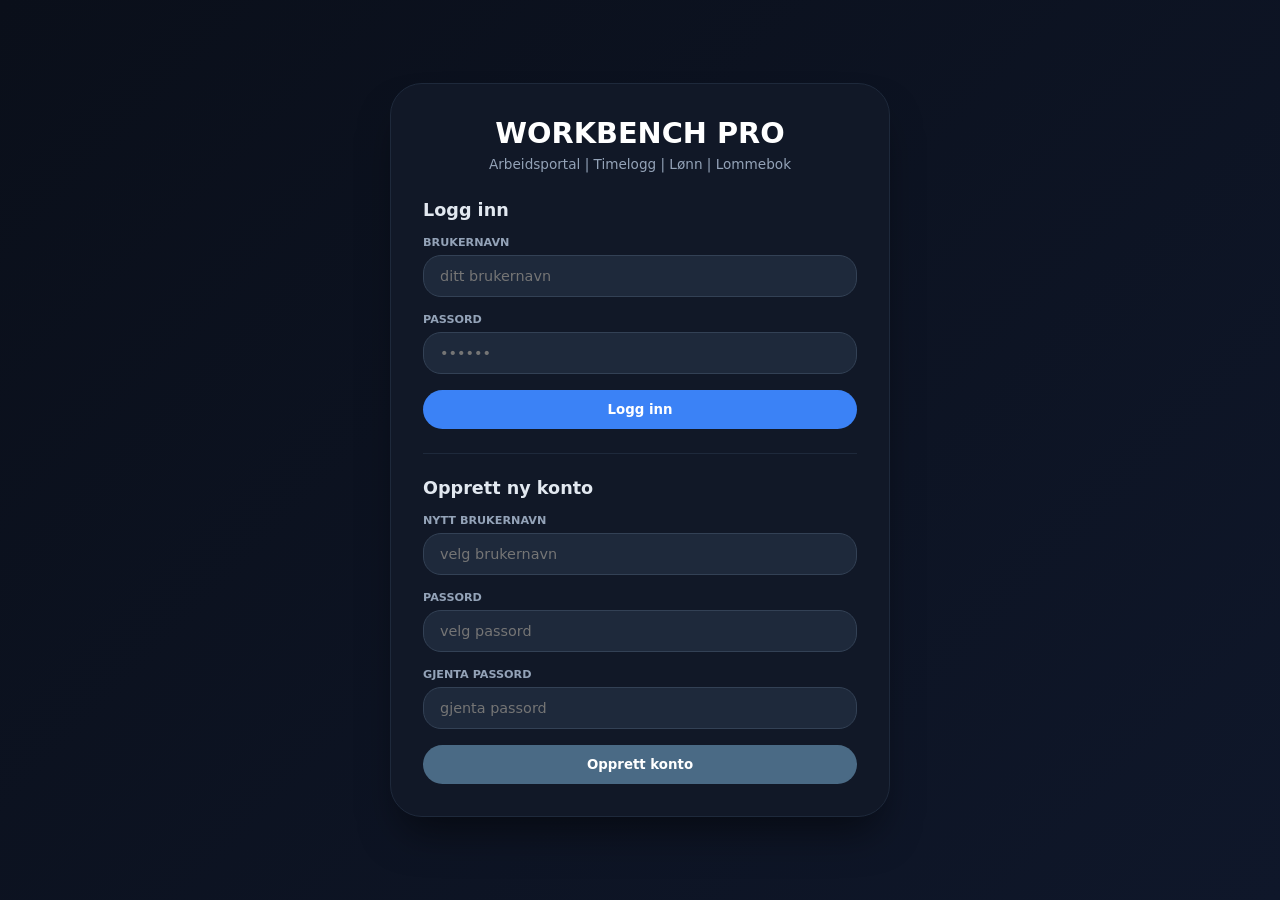
==== commit 8ddb3e85: "asdddda asdfasdf" ====
--- a/index.html
+++ b/index.html
@@ -4,18 +4,77 @@
     <meta charset="UTF-8">
     <meta name="viewport" content="width=device-width, initial-scale=1.0">
     <title>WorkBench Pro - Logg inn</title>
-    <link rel="stylesheet" href="style.css">
+    <style>
+        * {
+            margin: 0;
+            padding: 0;
+            box-sizing: border-box;
+            font-family: 'Inter', system-ui, -apple-system, 'Segoe UI', Roboto, sans-serif;
+        }
+        body {
+            background: linear-gradient(135deg, #0a0f1a 0%, #0f172a 100%);
+            min-height: 100vh;
+            display: flex;
+            align-items: center;
+            justify-content: center;
+            padding: 20px;
+        }
+        .auth-container { width: 100%; max-width: 500px; }
+        .auth-card {
+            background: #111827;
+            border-radius: 32px;
+            padding: 32px;
+            border: 1px solid #1e293b;
+            box-shadow: 0 25px 40px -12px rgba(0,0,0,0.5);
+        }
+        .auth-header { text-align: center; margin-bottom: 28px; }
+        .auth-header h1 { color: white; font-size: 1.8rem; }
+        .auth-header p { color: #94a3b8; font-size: 0.85rem; margin-top: 6px; }
+        .auth-section h3 { color: #e2e8f0; font-size: 1.1rem; margin-bottom: 16px; }
+        .auth-divider { height: 1px; background: #1e293b; margin: 24px 0; }
+        .auth-message { margin-bottom: 20px; }
+        .form-group { margin-bottom: 16px; }
+        label { font-size: 0.7rem; font-weight: 600; color: #94a3b8; display: block; margin-bottom: 6px; text-transform: uppercase; }
+        .input-field {
+            background: #1e293b;
+            border: 1px solid #334155;
+            border-radius: 18px;
+            padding: 12px 16px;
+            color: white;
+            font-size: 0.9rem;
+            width: 100%;
+        }
+        .btn-primary {
+            background: #3b82f6;
+            border: none;
+            border-radius: 40px;
+            padding: 12px 24px;
+            font-weight: 600;
+            color: white;
+            cursor: pointer;
+            width: 100%;
+        }
+        .btn-secondary {
+            background: #4a6a85;
+            border: none;
+            border-radius: 40px;
+            padding: 12px 24px;
+            font-weight: 600;
+            color: white;
+            cursor: pointer;
+            width: 100%;
+        }
+        .btn-primary:hover, .btn-secondary:hover { opacity: 0.9; transform: translateY(-1px); }
+    </style>
 </head>
-<body class="auth-body">
+<body>
     <div class="auth-container">
         <div class="auth-card">
             <div class="auth-header">
                 <h1>WORKBENCH PRO</h1>
                 <p>Arbeidsportal | Timelogg | Lønn | Lommebok</p>
             </div>
-            
             <div id="authMessage" class="auth-message"></div>
-            
             <div class="auth-section">
                 <h3>Logg inn</h3>
                 <div class="form-group">
@@ -26,11 +85,9 @@
                     <label>Passord</label>
                     <input type="password" id="loginPassword" class="input-field" placeholder="••••••">
                 </div>
-                <button id="loginBtn" class="btn-primary btn-full">Logg inn</button>
+                <button id="loginBtn" class="btn-primary">Logg inn</button>
             </div>
-            
             <div class="auth-divider"></div>
-            
             <div class="auth-section">
                 <h3>Opprett ny konto</h3>
                 <div class="form-group">
@@ -45,12 +102,72 @@
                     <label>Gjenta passord</label>
                     <input type="password" id="regPasswordConfirm" class="input-field" placeholder="gjenta passord">
                 </div>
-                <button id="registerBtn" class="btn-secondary btn-full">Opprett konto</button>
+                <button id="registerBtn" class="btn-secondary">Opprett konto</button>
             </div>
         </div>
     </div>
-    
-    <script src="data.js"></script>
-    <script src="auth.js"></script>
+    <script>
+        // Hjelpefunksjoner
+        function getUsers() {
+            const raw = localStorage.getItem('workbench_users');
+            return raw ? JSON.parse(raw) : {};
+        }
+        function saveUsers(users) { localStorage.setItem('workbench_users', JSON.stringify(users)); }
+        function getDefaultWorkData() {
+            return { timerLogg: [], fravær: [], månedslønn: [], walletHistory: [], saldo: 0 };
+        }
+        
+        // Registrer bruker
+        function registerUser(username, password, confirmPassword) {
+            if (!username.trim()) return { success: false, message: 'Brukernavn kan ikke være tomt' };
+            if (!password) return { success: false, message: 'Passord kan ikke være tomt' };
+            if (password !== confirmPassword) return { success: false, message: 'Passordene er ikke like' };
+            const users = getUsers();
+            if (users[username]) return { success: false, message: 'Brukernavn er allerede tatt' };
+            users[username] = { password: password, created: new Date().toISOString() };
+            saveUsers(users);
+            localStorage.setItem(`workbench_${username}`, JSON.stringify(getDefaultWorkData()));
+            return { success: true, message: 'Bruker opprettet! Du kan nå logge inn.' };
+        }
+        
+        // Logg inn
+        function loginUser(username, password) {
+            const users = getUsers();
+            if (!users[username]) return { success: false, message: 'Brukernavn finnes ikke' };
+            if (users[username].password !== password) return { success: false, message: 'Feil passord' };
+            sessionStorage.setItem('workbench_currentUser', username);
+            return { success: true, message: 'Innlogging vellykket' };
+        }
+        
+        // Event listeners
+        document.getElementById('loginBtn').addEventListener('click', () => {
+            const username = document.getElementById('loginUsername').value.trim();
+            const password = document.getElementById('loginPassword').value;
+            const result = loginUser(username, password);
+            const msgDiv = document.getElementById('authMessage');
+            if (result.success) {
+                window.location.href = 'dashboard.html';
+            } else {
+                msgDiv.innerHTML = `<div style="background:#450a0a; padding:12px; border-radius:16px; color:#f87171;">${result.message}</div>`;
+            }
+        });
+        
+        document.getElementById('registerBtn').addEventListener('click', () => {
+            const username = document.getElementById('regUsername').value.trim();
+            const password = document.getElementById('regPassword').value;
+            const confirm = document.getElementById('regPasswordConfirm').value;
+            const result = registerUser(username, password, confirm);
+            const msgDiv = document.getElementById('authMessage');
+            if (result.success) {
+                msgDiv.innerHTML = `<div style="background:#064e3b; padding:12px; border-radius:16px; color:#4ade80;">${result.message}</div>`;
+                document.getElementById('regUsername').value = '';
+                document.getElementById('regPassword').value = '';
+                document.getElementById('regPasswordConfirm').value = '';
+                document.getElementById('loginUsername').value = username;
+            } else {
+                msgDiv.innerHTML = `<div style="background:#450a0a; padding:12px; border-radius:16px; color:#f87171;">${result.message}</div>`;
+            }
+        });
+    </script>
 </body>
 </html>
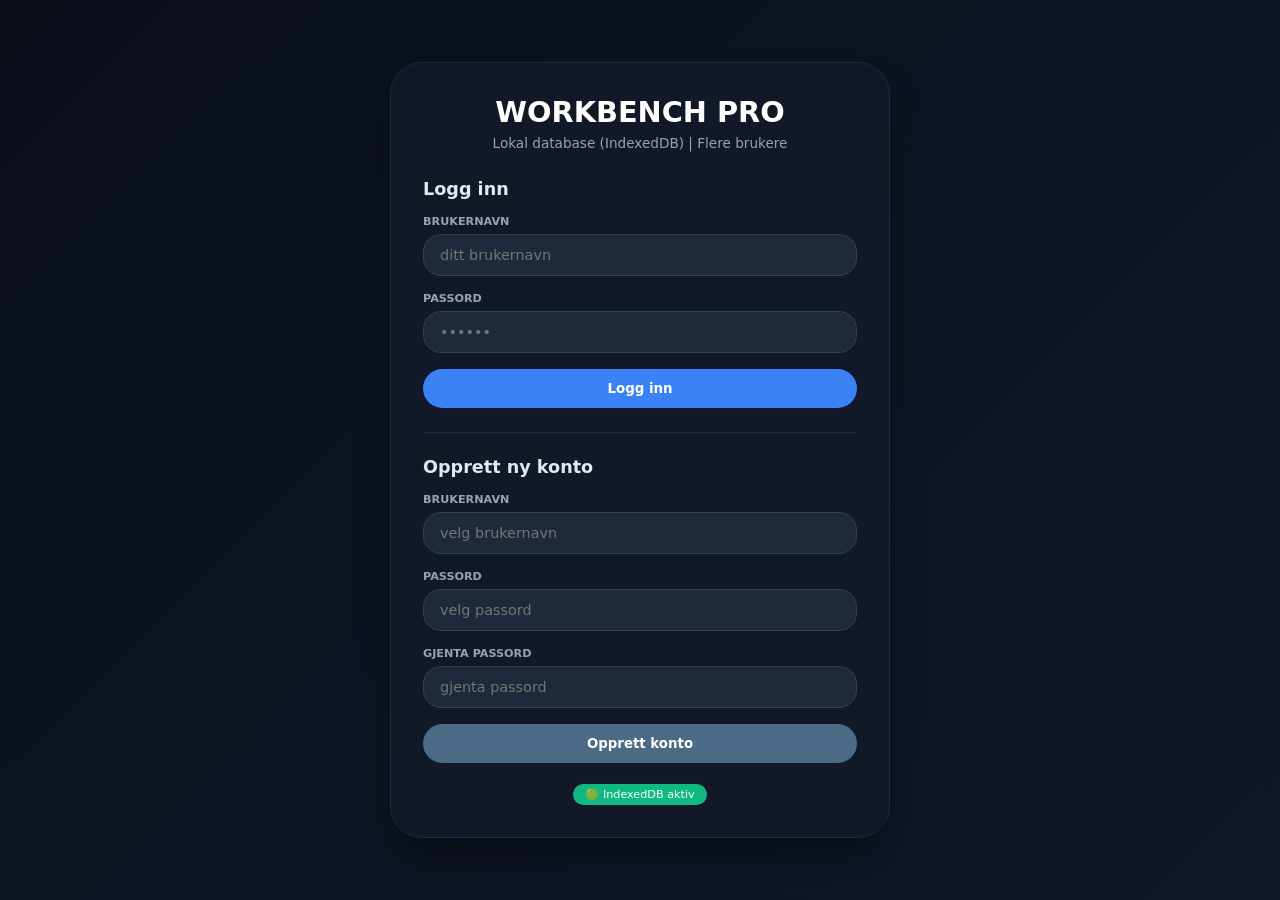
==== commit 341e2c61: "asdfasf asfdsaf" ====
--- a/index.html
+++ b/index.html
@@ -5,28 +5,10 @@
     <meta name="viewport" content="width=device-width, initial-scale=1.0">
     <title>WorkBench Pro - Logg inn</title>
     <style>
-        * {
-            margin: 0;
-            padding: 0;
-            box-sizing: border-box;
-            font-family: 'Inter', system-ui, -apple-system, 'Segoe UI', Roboto, sans-serif;
-        }
-        body {
-            background: linear-gradient(135deg, #0a0f1a 0%, #0f172a 100%);
-            min-height: 100vh;
-            display: flex;
-            align-items: center;
-            justify-content: center;
-            padding: 20px;
-        }
+        * { margin: 0; padding: 0; box-sizing: border-box; font-family: 'Inter', system-ui, sans-serif; }
+        body { background: linear-gradient(135deg, #0a0f1a 0%, #0f172a 100%); min-height: 100vh; display: flex; align-items: center; justify-content: center; padding: 20px; }
         .auth-container { width: 100%; max-width: 500px; }
-        .auth-card {
-            background: #111827;
-            border-radius: 32px;
-            padding: 32px;
-            border: 1px solid #1e293b;
-            box-shadow: 0 25px 40px -12px rgba(0,0,0,0.5);
-        }
+        .auth-card { background: #111827; border-radius: 32px; padding: 32px; border: 1px solid #1e293b; box-shadow: 0 25px 40px -12px rgba(0,0,0,0.5); }
         .auth-header { text-align: center; margin-bottom: 28px; }
         .auth-header h1 { color: white; font-size: 1.8rem; }
         .auth-header p { color: #94a3b8; font-size: 0.85rem; margin-top: 6px; }
@@ -35,36 +17,11 @@
         .auth-message { margin-bottom: 20px; }
         .form-group { margin-bottom: 16px; }
         label { font-size: 0.7rem; font-weight: 600; color: #94a3b8; display: block; margin-bottom: 6px; text-transform: uppercase; }
-        .input-field {
-            background: #1e293b;
-            border: 1px solid #334155;
-            border-radius: 18px;
-            padding: 12px 16px;
-            color: white;
-            font-size: 0.9rem;
-            width: 100%;
-        }
-        .btn-primary {
-            background: #3b82f6;
-            border: none;
-            border-radius: 40px;
-            padding: 12px 24px;
-            font-weight: 600;
-            color: white;
-            cursor: pointer;
-            width: 100%;
-        }
-        .btn-secondary {
-            background: #4a6a85;
-            border: none;
-            border-radius: 40px;
-            padding: 12px 24px;
-            font-weight: 600;
-            color: white;
-            cursor: pointer;
-            width: 100%;
-        }
-        .btn-primary:hover, .btn-secondary:hover { opacity: 0.9; transform: translateY(-1px); }
+        .input-field { background: #1e293b; border: 1px solid #334155; border-radius: 18px; padding: 12px 16px; color: white; font-size: 0.9rem; width: 100%; }
+        .btn-primary { background: #3b82f6; border: none; border-radius: 40px; padding: 12px 24px; font-weight: 600; color: white; cursor: pointer; width: 100%; }
+        .btn-secondary { background: #4a6a85; border: none; border-radius: 40px; padding: 12px 24px; font-weight: 600; color: white; cursor: pointer; width: 100%; }
+        .loading { opacity: 0.7; pointer-events: none; }
+        .status-badge { display: inline-block; padding: 4px 12px; border-radius: 20px; font-size: 0.7rem; background: #10b981; color: white; }
     </style>
 </head>
 <body>
@@ -72,7 +29,7 @@
         <div class="auth-card">
             <div class="auth-header">
                 <h1>WORKBENCH PRO</h1>
-                <p>Arbeidsportal | Timelogg | Lønn | Lommebok</p>
+                <p>Lokal database (IndexedDB) | Flere brukere</p>
             </div>
             <div id="authMessage" class="auth-message"></div>
             <div class="auth-section">
@@ -91,7 +48,7 @@
             <div class="auth-section">
                 <h3>Opprett ny konto</h3>
                 <div class="form-group">
-                    <label>Nytt brukernavn</label>
+                    <label>Brukernavn</label>
                     <input type="text" id="regUsername" class="input-field" placeholder="velg brukernavn">
                 </div>
                 <div class="form-group">
@@ -104,47 +61,44 @@
                 </div>
                 <button id="registerBtn" class="btn-secondary">Opprett konto</button>
             </div>
+            <div style="text-align: center; margin-top: 20px;">
+                <span id="dbStatus" class="status-badge">🟢 IndexedDB aktiv</span>
+            </div>
         </div>
     </div>
+
+    <script src="database.js"></script>
     <script>
-        // Hjelpefunksjoner
-        function getUsers() {
-            const raw = localStorage.getItem('workbench_users');
-            return raw ? JSON.parse(raw) : {};
-        }
-        function saveUsers(users) { localStorage.setItem('workbench_users', JSON.stringify(users)); }
-        function getDefaultWorkData() {
-            return { timerLogg: [], fravær: [], månedslønn: [], walletHistory: [], saldo: 0 };
+        let dbReady = false;
+        
+        async function init() {
+            try {
+                await initDatabase();
+                dbReady = true;
+                document.getElementById('dbStatus').innerHTML = '🟢 IndexedDB aktiv';
+                document.getElementById('dbStatus').style.background = '#10b981';
+            } catch (error) {
+                console.error('Database init error:', error);
+                document.getElementById('dbStatus').innerHTML = '🔴 Database feil';
+                document.getElementById('dbStatus').style.background = '#dc2626';
+            }
+            
+            // Sjekk om allerede innlogget
+            const currentUser = sessionStorage.getItem('workbench_currentUser');
+            if (currentUser) {
+                window.location.href = 'dashboard.html';
+            }
         }
         
-        // Registrer bruker
-        function registerUser(username, password, confirmPassword) {
-            if (!username.trim()) return { success: false, message: 'Brukernavn kan ikke være tomt' };
-            if (!password) return { success: false, message: 'Passord kan ikke være tomt' };
-            if (password !== confirmPassword) return { success: false, message: 'Passordene er ikke like' };
-            const users = getUsers();
-            if (users[username]) return { success: false, message: 'Brukernavn er allerede tatt' };
-            users[username] = { password: password, created: new Date().toISOString() };
-            saveUsers(users);
-            localStorage.setItem(`workbench_${username}`, JSON.stringify(getDefaultWorkData()));
-            return { success: true, message: 'Bruker opprettet! Du kan nå logge inn.' };
-        }
-        
-        // Logg inn
-        function loginUser(username, password) {
-            const users = getUsers();
-            if (!users[username]) return { success: false, message: 'Brukernavn finnes ikke' };
-            if (users[username].password !== password) return { success: false, message: 'Feil passord' };
-            sessionStorage.setItem('workbench_currentUser', username);
-            return { success: true, message: 'Innlogging vellykket' };
-        }
-        
-        // Event listeners
-        document.getElementById('loginBtn').addEventListener('click', () => {
+        // Login
+        document.getElementById('loginBtn').addEventListener('click', async () => {
+            if (!dbReady) { alert('Venter på database...'); return; }
+            
             const username = document.getElementById('loginUsername').value.trim();
             const password = document.getElementById('loginPassword').value;
-            const result = loginUser(username, password);
+            const result = await loginUserDB(username, password);
             const msgDiv = document.getElementById('authMessage');
+            
             if (result.success) {
                 window.location.href = 'dashboard.html';
             } else {
@@ -152,14 +106,18 @@
             }
         });
         
-        document.getElementById('registerBtn').addEventListener('click', () => {
+        // Register
+        document.getElementById('registerBtn').addEventListener('click', async () => {
+            if (!dbReady) { alert('Venter på database...'); return; }
+            
             const username = document.getElementById('regUsername').value.trim();
             const password = document.getElementById('regPassword').value;
             const confirm = document.getElementById('regPasswordConfirm').value;
-            const result = registerUser(username, password, confirm);
+            const result = await registerUserDB(username, password, '');
             const msgDiv = document.getElementById('authMessage');
+            
             if (result.success) {
-                msgDiv.innerHTML = `<div style="background:#064e3b; padding:12px; border-radius:16px; color:#4ade80;">${result.message}</div>`;
+                msgDiv.innerHTML = `<div style="background:#064e3b; padding:12px; border-radius:16px; color:#4ade80;">${result.message} Du kan nå logge inn.</div>`;
                 document.getElementById('regUsername').value = '';
                 document.getElementById('regPassword').value = '';
                 document.getElementById('regPasswordConfirm').value = '';
@@ -168,6 +126,8 @@
                 msgDiv.innerHTML = `<div style="background:#450a0a; padding:12px; border-radius:16px; color:#f87171;">${result.message}</div>`;
             }
         });
+        
+        init();
     </script>
 </body>
 </html>
